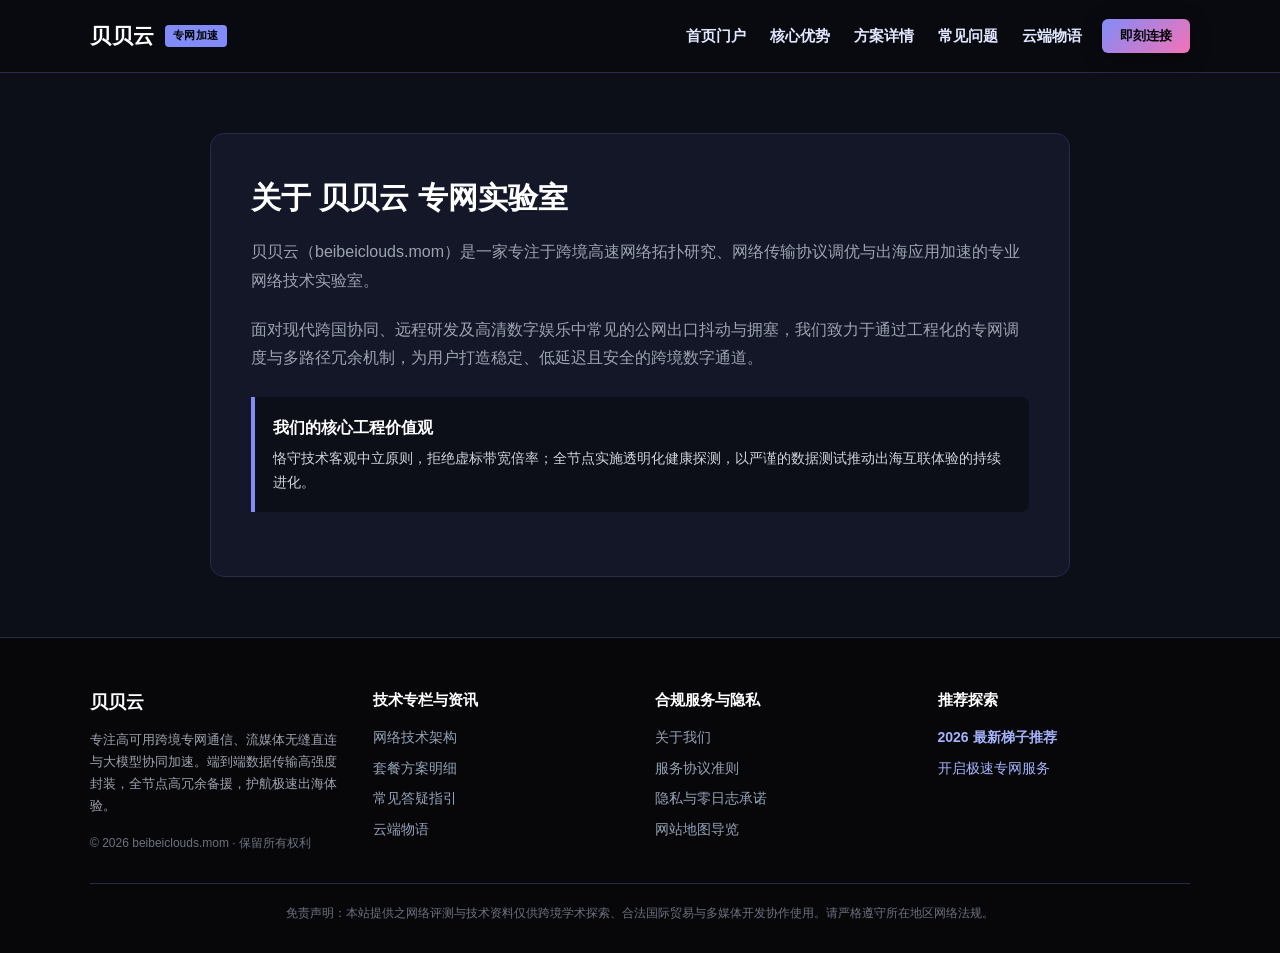
==== about.html @ ef66bc0e "feat: deploy beibeiclouds.mom bespoke design, unique hero layout, card grid & SEO articles" ====
<!DOCTYPE html>
<html lang="zh-CN">
<head>
  <meta charset="UTF-8">
  <meta name="viewport" content="width=device-width, initial-scale=1.0">
  <title>关于我们 - 贝贝云 灵动出海初心</title>
  <meta name="description" content="介绍 贝贝云 如何将复杂晦涩的网络底层封装为普通人一键即可享受的畅快服务。">
  <link rel="canonical" href="https://beibeiclouds.mom/about.html">
  <link rel="stylesheet" href="style.css">
</head>
<body>
  
  <header class="navbar">
    <div class="container nav-inner">
      <a href="index.html" class="brand-logo">
        <span>贝贝云</span>
        <span class="brand-badge">专网加速</span>
      </a>
      <nav style="display:flex; align-items:center; gap:20px;">
        <ul class="nav-links">
          <li><a href="index.html">首页门户</a></li>
          <li><a href="index.html#features">核心优势</a></li>
          <li><a href="index.html#pricing">方案详情</a></li>
          <li><a href="index.html#faq">常见问题</a></li>
          <li><a href="cloud-tales.html">云端物语</a></li>
        </ul>
        <a href="https://ww012.twilightaff.com/#/?code=A56DH1Af" class="btn-aff-cta" target="_blank" rel="nofollow" style="padding: 7px 18px; font-size: 13px;">即刻连接</a>
      </nav>
    </div>
  </header>


  <main style="padding: 60px 0;">
    <div class="container" style="max-width: 860px; background:#141728; border:1px solid #252b48; border-radius:14px; padding:40px;">
      
        <h1 style="font-size:30px; font-weight:800; color:#fff; margin-bottom:16px;">关于 贝贝云 专网实验室</h1>
        <p style="color:#9ca3af; line-height:1.8; margin-bottom:20px;">
          贝贝云（beibeiclouds.mom）是一家专注于跨境高速网络拓扑研究、网络传输协议调优与出海应用加速的专业网络技术实验室。
        </p>
        <p style="color:#9ca3af; line-height:1.8; margin-bottom:20px;">
          面对现代跨国协同、远程研发及高清数字娱乐中常见的公网出口抖动与拥塞，我们致力于通过工程化的专网调度与多路径冗余机制，为用户打造稳定、低延迟且安全的跨境数字通道。
        </p>
        <div style="background:#0c0e18; border-left:4px solid #818cf8; padding:18px; margin:24px 0; border-radius:0 8px 8px 0;">
          <h4 style="color:#fff; font-size:16px; margin-bottom:6px;">我们的核心工程价值观</h4>
          <p style="color:#d1d5db; font-size:14px; line-height:1.7;">
            恪守技术客观中立原则，拒绝虚标带宽倍率；全节点实施透明化健康探测，以严谨的数据测试推动出海互联体验的持续进化。
          </p>
        </div>
        
    </div>
  </main>

  
  <footer>
    <div class="container">
      <div class="footer-grid">
        <div>
          <div style="font-weight: 800; font-size: 18px; color: #fff; margin-bottom: 12px;">贝贝云</div>
          <p style="line-height: 1.7; font-size: 13px; color: #9ca3af; margin-bottom: 16px;">
            专注高可用跨境专网通信、流媒体无缝直连与大模型协同加速。端到端数据传输高强度封装，全节点高冗余备援，护航极速出海体验。
          </p>
          <div style="font-size: 12px; color: #6b7280;">© 2026 beibeiclouds.mom · 保留所有权利</div>
        </div>
        <div>
          <h4 style="color: #fff; font-size: 15px; margin-bottom: 14px;">技术专栏与资讯</h4>
          <ul class="footer-links">
            <li><a href="index.html#features">网络技术架构</a></li>
            <li><a href="index.html#pricing">套餐方案明细</a></li>
            <li><a href="index.html#faq">常见答疑指引</a></li>
            <li><a href="cloud-tales.html">云端物语</a></li>
          </ul>
        </div>
        <div>
          <h4 style="color: #fff; font-size: 15px; margin-bottom: 14px;">合规服务与隐私</h4>
          <ul class="footer-links">
            <li><a href="about.html">关于我们</a></li>
            <li><a href="terms.html">服务协议准则</a></li>
            <li><a href="privacy.html">隐私与零日志承诺</a></li>
            <li><a href="sitemap.html">网站地图导览</a></li>
          </ul>
        </div>
        <div>
          <h4 style="color: #fff; font-size: 15px; margin-bottom: 14px;">推荐探索</h4>
          <ul class="footer-links">

            <li><a href="https://dajichang.mom/" target="_blank" style="color: #a5b4fc; font-weight: 600;">2026 最新梯子推荐</a></li>
            <li><a href="https://ww012.twilightaff.com/#/?code=A56DH1Af" target="_blank" rel="nofollow" style="color: #a5b4fc;">开启极速专网服务</a></li>
    
          </ul>
        </div>
      </div>
      <div style="border-top: 1px solid #252b48; padding-top: 20px; text-align: center; font-size: 12px; color: #6b7280;">
        免责声明：本站提供之网络评测与技术资料仅供跨境学术探索、合法国际贸易与多媒体开发协作使用。请严格遵守所在地区网络法规。
      </div>
    </div>
  </footer>

</body>
</html>
---- style.css ----
/* fluffy_cloud_pastel - beibeiclouds.mom */
* { margin: 0; padding: 0; box-sizing: border-box; }
html { scroll-behavior: smooth; }
body { background-color: #0c0e18; color: #e0e7ff; font-family: -apple-system, BlinkMacSystemFont, "Segoe UI", Roboto, "PingFang SC", "Hiragino Sans GB", "Microsoft YaHei", sans-serif; line-height: 1.6; overflow-x: hidden; position: relative; }
.container { max-width: 1140px; margin: 0 auto; padding: 0 20px; position: relative; z-index: 2; }
a { text-decoration: none; color: inherit; transition: all 0.25s ease; }

/* Navbar */
.navbar { background: rgba(10, 10, 16, 0.92); backdrop-filter: blur(16px); border-bottom: 1.5px solid #252b48; position: sticky; top: 0; z-index: 100; }
.nav-inner { display: flex; align-items: center; justify-content: space-between; height: 72px; }
.brand-logo { display: flex; align-items: center; gap: 10px; font-weight: 900; font-size: 21px; color: #fff; letter-spacing: 0.5px; }
.brand-badge { background: #818cf8; color: #000; font-size: 11px; padding: 2px 8px; border-radius: 4px; font-weight: 800; text-transform: uppercase; }
.nav-links { display: flex; gap: 24px; align-items: center; list-style: none; font-size: 15px; font-weight: 600; }
.nav-links a:hover { color: #a5b4fc; }

/* Hero Base */
.hero-section { padding: 75px 0 65px; position: relative; overflow: hidden; }
.hero-tag { display: inline-block; background: rgba(255, 255, 255, 0.08); color: #a5b4fc; border: 1px solid #818cf8; padding: 5px 14px; border-radius: 6px; font-size: 13px; font-weight: 700; margin-bottom: 18px; }
.hero-title { font-size: 38px; line-height: 1.25; font-weight: 900; color: #fff; margin-bottom: 18px; }
.hero-title-highlight { color: #a5b4fc; }
.hero-desc { font-size: 16px; color: #94a3b8; line-height: 1.7; margin-bottom: 28px; }
.hero-actions { display: flex; gap: 16px; align-items: center; flex-wrap: wrap; margin-bottom: 24px; }
.btn-aff-cta { display: inline-flex; align-items: center; justify-content: center; padding: 13px 32px; font-weight: 800; font-size: 15px; border-radius: 6px; background: linear-gradient(135deg, #818cf8, #f472b6); color: #000; box-shadow: 0 4px 20px rgba(0, 0, 0, 0.4); }
.btn-aff-cta:hover { transform: translateY(-2px); }
.btn-tizi-dofollow { display: inline-flex; align-items: center; justify-content: center; padding: 12px 26px; font-weight: 700; font-size: 15px; border-radius: 6px; border: 1.5px solid #252b48; background: #141728; color: #a5b4fc; }
.btn-tizi-dofollow:hover { border-color: #a5b4fc; }

/* Features */
.features-grid { display: grid; grid-template-columns: repeat(auto-fit, minmax(260px, 1fr)); gap: 24px; }
.feature-card { background: #141728; border: 1px solid #252b48; border-radius: 12px; padding: 26px; transition: transform 0.25s ease, border-color 0.25s ease; }
.feature-card:hover { transform: translateY(-4px); border-color: #818cf8; }
.feature-icon { font-size: 28px; margin-bottom: 14px; display: inline-block; }
.feature-title { font-size: 18px; font-weight: 700; color: #fff; margin-bottom: 8px; }
.feature-desc { font-size: 14px; color: #94a3b8; line-height: 1.65; }

/* Pricing */
.pricing-section { padding: 70px 0; background: #0c0e18; }
.pricing-grid { display: grid; grid-template-columns: repeat(auto-fit, minmax(280px, 1fr)); gap: 28px; }
.price-card { background: #141728; border: 1px solid #252b48; border-radius: 14px; padding: 32px 24px; position: relative; display: flex; flex-direction: column; text-align: center; }
.price-card.featured { border-color: #818cf8; box-shadow: 0 0 25px rgba(0, 0, 0, 0.3); }
.price-tag { font-size: 36px; font-weight: 800; color: #fff; margin: 16px 0; }
.price-tag span { font-size: 14px; font-weight: 400; color: #94a3b8; }
.price-features { list-style: none; margin: 20px 0; text-align: left; font-size: 14px; color: #cbd5e1; line-height: 2; }
.price-features li::before { content: "⚡ "; color: #a5b4fc; }

/* Footer */
footer { background: #07070a; border-top: 1px solid #252b48; padding: 50px 0 30px; font-size: 14px; color: #94a3b8; position: relative; z-index: 2; }
.footer-grid { display: grid; grid-template-columns: repeat(auto-fit, minmax(200px, 1fr)); gap: 30px; margin-bottom: 30px; }
.footer-links { list-style: none; display: flex; flex-direction: column; gap: 8px; }
.footer-links a:hover { color: #fff; }

@media(max-width: 868px) {
  .hero-grid { grid-template-columns: 1fr !important; text-align: center; }
  .hero-actions { justify-content: center; }
  .nav-links { display: none; }
}

/* Layout: Graphic Left (0.85fr), Text Right (1.15fr) - Swapped Layout */
.hero-grid { display: grid; grid-template-columns: 0.85fr 1.15fr; gap: 40px; align-items: center; }

/* Article Card Grid & Hover Effects */
.article-card { transition: transform 0.25s ease, box-shadow 0.25s ease, border-color 0.25s ease; }
.article-card:hover { transform: translateY(-4px); border-color: #818cf8 !important; box-shadow: 0 10px 25px rgba(0,0,0,0.25) !important; }
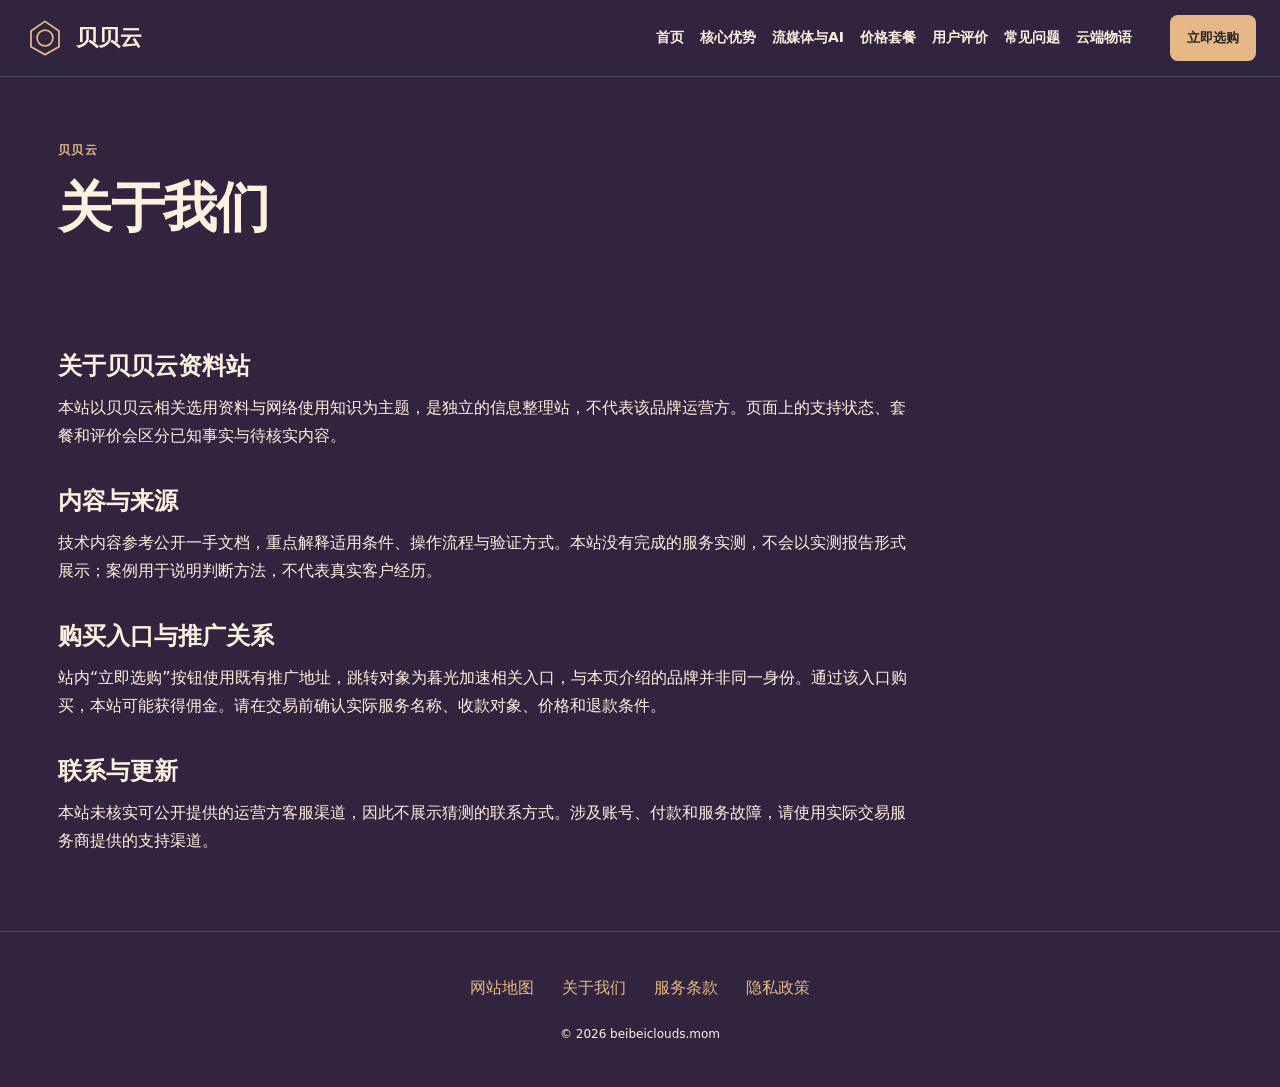
==== commit 0afbdb10: "Update layout: single-row nav, prominent hyperlinks, clickable cards, remove menu suffix" ====
--- a/about.html
+++ b/about.html
@@ -1,99 +1,2 @@
 <!DOCTYPE html>
-<html lang="zh-CN">
-<head>
-  <meta charset="UTF-8">
-  <meta name="viewport" content="width=device-width, initial-scale=1.0">
-  <title>关于我们 - 贝贝云 灵动出海初心</title>
-  <meta name="description" content="介绍 贝贝云 如何将复杂晦涩的网络底层封装为普通人一键即可享受的畅快服务。">
-  <link rel="canonical" href="https://beibeiclouds.mom/about.html">
-  <link rel="stylesheet" href="style.css">
-</head>
-<body>
-  
-  <header class="navbar">
-    <div class="container nav-inner">
-      <a href="index.html" class="brand-logo">
-        <span>贝贝云</span>
-        <span class="brand-badge">专网加速</span>
-      </a>
-      <nav style="display:flex; align-items:center; gap:20px;">
-        <ul class="nav-links">
-          <li><a href="index.html">首页门户</a></li>
-          <li><a href="index.html#features">核心优势</a></li>
-          <li><a href="index.html#pricing">方案详情</a></li>
-          <li><a href="index.html#faq">常见问题</a></li>
-          <li><a href="cloud-tales.html">云端物语</a></li>
-        </ul>
-        <a href="https://ww012.twilightaff.com/#/?code=A56DH1Af" class="btn-aff-cta" target="_blank" rel="nofollow" style="padding: 7px 18px; font-size: 13px;">即刻连接</a>
-      </nav>
-    </div>
-  </header>
-
-
-  <main style="padding: 60px 0;">
-    <div class="container" style="max-width: 860px; background:#141728; border:1px solid #252b48; border-radius:14px; padding:40px;">
-      
-        <h1 style="font-size:30px; font-weight:800; color:#fff; margin-bottom:16px;">关于 贝贝云 专网实验室</h1>
-        <p style="color:#9ca3af; line-height:1.8; margin-bottom:20px;">
-          贝贝云（beibeiclouds.mom）是一家专注于跨境高速网络拓扑研究、网络传输协议调优与出海应用加速的专业网络技术实验室。
-        </p>
-        <p style="color:#9ca3af; line-height:1.8; margin-bottom:20px;">
-          面对现代跨国协同、远程研发及高清数字娱乐中常见的公网出口抖动与拥塞，我们致力于通过工程化的专网调度与多路径冗余机制，为用户打造稳定、低延迟且安全的跨境数字通道。
-        </p>
-        <div style="background:#0c0e18; border-left:4px solid #818cf8; padding:18px; margin:24px 0; border-radius:0 8px 8px 0;">
-          <h4 style="color:#fff; font-size:16px; margin-bottom:6px;">我们的核心工程价值观</h4>
-          <p style="color:#d1d5db; font-size:14px; line-height:1.7;">
-            恪守技术客观中立原则，拒绝虚标带宽倍率；全节点实施透明化健康探测，以严谨的数据测试推动出海互联体验的持续进化。
-          </p>
-        </div>
-        
-    </div>
-  </main>
-
-  
-  <footer>
-    <div class="container">
-      <div class="footer-grid">
-        <div>
-          <div style="font-weight: 800; font-size: 18px; color: #fff; margin-bottom: 12px;">贝贝云</div>
-          <p style="line-height: 1.7; font-size: 13px; color: #9ca3af; margin-bottom: 16px;">
-            专注高可用跨境专网通信、流媒体无缝直连与大模型协同加速。端到端数据传输高强度封装，全节点高冗余备援，护航极速出海体验。
-          </p>
-          <div style="font-size: 12px; color: #6b7280;">© 2026 beibeiclouds.mom · 保留所有权利</div>
-        </div>
-        <div>
-          <h4 style="color: #fff; font-size: 15px; margin-bottom: 14px;">技术专栏与资讯</h4>
-          <ul class="footer-links">
-            <li><a href="index.html#features">网络技术架构</a></li>
-            <li><a href="index.html#pricing">套餐方案明细</a></li>
-            <li><a href="index.html#faq">常见答疑指引</a></li>
-            <li><a href="cloud-tales.html">云端物语</a></li>
-          </ul>
-        </div>
-        <div>
-          <h4 style="color: #fff; font-size: 15px; margin-bottom: 14px;">合规服务与隐私</h4>
-          <ul class="footer-links">
-            <li><a href="about.html">关于我们</a></li>
-            <li><a href="terms.html">服务协议准则</a></li>
-            <li><a href="privacy.html">隐私与零日志承诺</a></li>
-            <li><a href="sitemap.html">网站地图导览</a></li>
-          </ul>
-        </div>
-        <div>
-          <h4 style="color: #fff; font-size: 15px; margin-bottom: 14px;">推荐探索</h4>
-          <ul class="footer-links">
-
-            <li><a href="https://dajichang.mom/" target="_blank" style="color: #a5b4fc; font-weight: 600;">2026 最新梯子推荐</a></li>
-            <li><a href="https://ww012.twilightaff.com/#/?code=A56DH1Af" target="_blank" rel="nofollow" style="color: #a5b4fc;">开启极速专网服务</a></li>
-    
-          </ul>
-        </div>
-      </div>
-      <div style="border-top: 1px solid #252b48; padding-top: 20px; text-align: center; font-size: 12px; color: #6b7280;">
-        免责声明：本站提供之网络评测与技术资料仅供跨境学术探索、合法国际贸易与多媒体开发协作使用。请严格遵守所在地区网络法规。
-      </div>
-    </div>
-  </footer>
-
-</body>
-</html>
+<html lang="zh-CN"><head><meta charset="UTF-8"><meta name="viewport" content="width=device-width,initial-scale=1"><title>关于我们｜贝贝云·云端物语</title><meta name="description" content="云端物语的关于我们：说明贝贝云资料整理、内容使用与第三方服务边界。"><meta name="keywords" content="贝贝云,关于我们,云端物语,网络使用指南"><link rel="canonical" href="https://beibeiclouds.mom/about.html"><meta property="og:type" content="website"><meta property="og:title" content="关于我们｜贝贝云·云端物语"><meta property="og:description" content="云端物语的关于我们：说明贝贝云资料整理、内容使用与第三方服务边界。"><meta property="og:url" content="https://beibeiclouds.mom/about.html"><meta property="og:image" content="https://beibeiclouds.mom/share.png"><meta property="og:locale" content="zh_CN"><link rel="icon" href="favicon.svg" type="image/svg+xml"><link rel="stylesheet" href="style.css"><script defer src="menu.js"></script><script type="application/ld+json">{"@context": "https://schema.org", "@type": "WebPage", "name": "关于我们｜贝贝云·云端物语", "url": "https://beibeiclouds.mom/about.html", "description": "云端物语的关于我们：说明贝贝云资料整理、内容使用与第三方服务边界。", "inLanguage": "zh-CN"}</script></head><body class="site-1 hero-A review-1 faq-0 nav-0"><header class="site-header"><div class="nav-wrap"><a class="brand" href="index.html"><svg class="brand-mark" viewBox="0 0 48 48" aria-hidden="true"><path d="M24 5L40 16V34L24 43L8 34V16Z M15 24a9 9 0 1 0 18 0a9 9 0 1 0-18 0" fill="none" stroke="currentColor" stroke-width="2" stroke-linecap="round" stroke-linejoin="round"/></svg><span>贝贝云</span></a><nav id="site-menu" aria-label="主导航"><a href="index.html">首页</a><a href="index.html#features">核心优势</a><a href="index.html#streaming">流媒体与AI</a><a href="index.html#pricing">价格套餐</a><a href="index.html#testimonials">用户评价</a><a href="index.html#faq">常见问题</a><a href="cloud-tales.html">云端物语</a></nav><div class="nav-actions"><a class="button compact" href="https://ww012.twilightaff.com/#/?code=A56DH1Af" target="_blank" rel="sponsored nofollow noopener">立即选购</a><button type="button" class="menu-toggle" aria-label="切换主导航菜单" aria-controls="site-menu" aria-expanded="false"><span></span><span></span></button></div></div></header><main class="site-main"><header class="page-heading"><span class="eyebrow">贝贝云</span><h1>关于我们</h1></header><div class="prose"><h2>关于贝贝云资料站</h2><p>本站以贝贝云相关选用资料与网络使用知识为主题，是独立的信息整理站，不代表该品牌运营方。页面上的支持状态、套餐和评价会区分已知事实与待核实内容。</p><h2>内容与来源</h2><p>技术内容参考公开一手文档，重点解释适用条件、操作流程与验证方式。本站没有完成的服务实测，不会以实测报告形式展示；案例用于说明判断方法，不代表真实客户经历。</p><h2>购买入口与推广关系</h2><p>站内“立即选购”按钮使用既有推广地址，跳转对象为暮光加速相关入口，与本页介绍的品牌并非同一身份。通过该入口购买，本站可能获得佣金。请在交易前确认实际服务名称、收款对象、价格和退款条件。</p><h2>联系与更新</h2><p>本站未核实可公开提供的运营方客服渠道，因此不展示猜测的联系方式。涉及账号、付款和服务故障，请使用实际交易服务商提供的支持渠道。</p></div></main><footer class="site-footer"><nav aria-label="页脚导航"><a href="sitemap.html">网站地图</a><a href="about.html">关于我们</a><a href="terms.html">服务条款</a><a href="privacy.html">隐私政策</a></nav><p>© 2026 beibeiclouds.mom</p></footer></body></html>
--- a/style.css
+++ b/style.css
@@ -1,63 +1,187 @@
-/* fluffy_cloud_pastel - beibeiclouds.mom */
-* { margin: 0; padding: 0; box-sizing: border-box; }
-html { scroll-behavior: smooth; }
-body { background-color: #0c0e18; color: #e0e7ff; font-family: -apple-system, BlinkMacSystemFont, "Segoe UI", Roboto, "PingFang SC", "Hiragino Sans GB", "Microsoft YaHei", sans-serif; line-height: 1.6; overflow-x: hidden; position: relative; }
-.container { max-width: 1140px; margin: 0 auto; padding: 0 20px; position: relative; z-index: 2; }
-a { text-decoration: none; color: inherit; transition: all 0.25s ease; }
+:root{--bg:#30243e;--ink:#fff1df;--accent:#e6b887;--panel:#ffffff09;--line:#ffffff30;--button-ink:#242424;--font:system-ui,-apple-system,"Microsoft YaHei",sans-serif;--width:1220px;--radius:8px;}
+*{box-sizing:border-box}html{scroll-behavior:smooth}body{margin:0;background:var(--bg);color:var(--ink);font-family:var(--font);line-height:1.75}a{color:var(--accent);text-decoration-thickness:1px;text-underline-offset:4px}a:visited{color:var(--accent)}a:hover{text-decoration:underline}button,a{-webkit-tap-highlight-color:transparent}button{font:inherit}a:focus-visible,button:focus-visible,summary:focus-visible{outline:3px solid var(--accent);outline-offset:5px}svg{max-width:100%}h1,h2,h3,p{margin-top:0}h1{font-size:clamp(30px,4.2vw,58px);line-height:1.2;letter-spacing:-.025em;max-width:19ch}h2{font-size:clamp(25px,3vw,38px);line-height:1.3;margin-bottom:12px}h3{font-size:19px;line-height:1.5}p{overflow-wrap:anywhere}img{max-width:100%;height:auto}.site-header{position:sticky;top:0;z-index:20;background:var(--bg);border-bottom:1px solid var(--line)}.nav-wrap{max-width:1440px;padding:15px 24px;margin:auto;display:flex;align-items:center;gap:24px}.brand{color:var(--ink)!important;display:flex;align-items:center;gap:10px;font-weight:800;white-space:nowrap;text-decoration:none;font-size:22px}.brand-mark{width:42px;height:42px;color:var(--accent)}#site-menu{display:flex;gap:17px;margin-left:auto;align-items:center}#site-menu a{font:600 13px/1.4 system-ui,sans-serif;text-decoration:none;color:var(--ink);white-space:nowrap}#site-menu a:hover{color:var(--accent)}.nav-actions{display:flex;align-items:center;gap:10px;margin-left:auto}.button{display:inline-flex;align-items:center;justify-content:center;background:var(--accent);color:var(--button-ink)!important;padding:13px 24px;border-radius:var(--radius);font:700 15px/1.5 system-ui,sans-serif;text-decoration:none;min-height:46px;white-space:nowrap}.button:hover{filter:brightness(.94);text-decoration:none}.compact{font-size:13px;padding:10px 17px}.menu-toggle{display:none;width:44px;height:44px;border:1px solid var(--line);background:transparent;border-radius:8px;color:var(--ink);align-items:center;justify-content:center;flex-direction:column;gap:6px}.menu-toggle span{display:block;width:20px;height:2px;background:currentColor}.site-main{max-width:var(--width);margin:auto;padding:0 28px;position:relative;z-index:1}.hero-section{min-height:600px;padding:72px 0;display:grid;grid-template-columns:1.1fr .9fr;gap:52px;align-items:center}.hero-intro{font-size:18px;max-width:40em}.eyebrow{display:block;color:var(--accent);font:700 12px/1.6 system-ui,sans-serif;letter-spacing:.12em;margin-bottom:16px}.hero-actions{display:flex;gap:24px;align-items:center;flex-wrap:wrap;margin-top:30px}.text-button{font-weight:700;min-height:44px;display:inline-flex;align-items:center}.hero-art{min-width:0;width:100%;display:flex;justify-content:center;align-items:center;animation:art-sway 9s ease-in-out infinite}.hero-art>svg{width:100%;height:auto!important;aspect-ratio:13/11;max-height:460px!important}.hero-A .hero-art{grid-column:1;grid-row:1}.hero-A .hero-copy{grid-column:2}.hero-C .hero-section{grid-template-columns:1fr;text-align:center;gap:28px;padding-bottom:40px}.hero-C h1,.hero-C .hero-intro{margin-left:auto;margin-right:auto}.hero-C .hero-actions{justify-content:center}.hero-C .hero-art{width:min(660px,100%);margin:auto}.hero-D .hero-section{display:block;text-align:center;min-height:620px;padding-top:130px}.hero-D h1,.hero-D .hero-intro{margin-left:auto;margin-right:auto}.hero-D .hero-actions{justify-content:center}.hero-D .hero-section>.hero-art{display:none}.site-art{position:fixed;inset:70px 0 0;pointer-events:none;z-index:0;display:flex;align-items:center;justify-content:center;opacity:.15;animation:art-sway 12s ease-in-out infinite}.site-art>svg{width:85vw;height:80vh!important;max-height:none!important}.section{padding:70px 0;border-top:1px solid var(--line);scroll-margin-top:100px}.section-heading{margin-bottom:32px}.section-intro{max-width:750px;margin-bottom:26px}.features{display:grid;gap:24px}.feature{display:flex;gap:20px;padding:24px;border:1px solid var(--line);border-radius:var(--radius);background:var(--panel)}.feature>svg{width:46px;height:46px;flex-shrink:0;color:var(--accent)}.feature p{margin-bottom:0}.features.tiles{grid-template-columns:repeat(2,minmax(0,1fr))}.features.rail{grid-template-columns:repeat(4,minmax(0,1fr))}.features.rail .feature{display:block;padding:22px 18px}.features.rail .feature svg{margin-bottom:14px}.features.list .feature{border-width:0 0 1px;border-radius:0;background:transparent}.features.list{grid-template-columns:1fr}.features.list .feature>div{display:grid;grid-template-columns:220px 1fr;gap:28px}.use-cases{display:grid;gap:24px}.use-cases.columns{grid-template-columns:repeat(3,minmax(0,1fr))}.use-case{padding:28px;background:var(--panel);border-radius:var(--radius);position:relative;border:1px solid var(--line)}.use-cases.rows .use-case{display:grid;grid-template-columns:50px 170px 1fr;gap:12px 24px;align-items:start}.use-cases.rows .use-case>p:not(.platforms),.use-cases.rows .status{grid-column:3}.use-cases.steps .use-case:nth-child(2){margin-left:7%}.use-cases.steps .use-case:nth-child(3){margin-left:14%}.item-no,.review-mark{color:var(--accent);font-size:26px;font-weight:700}.platforms{font-size:14px;color:var(--accent)}.status{font-size:12px;border-top:1px solid var(--line);padding-top:10px;display:block}.plans{display:grid;gap:22px}.plans.cards{grid-template-columns:repeat(3,minmax(0,1fr))}.plan{padding:28px;border:1px solid var(--line);border-radius:var(--radius);background:var(--panel)}.price-value{font-size:24px;font-weight:700;color:var(--accent)}dl{margin:20px 0}dl>div{display:flex;justify-content:space-between;gap:12px;padding:10px 0;border-bottom:1px solid var(--line);font-size:14px}dd{margin:0}.plans.table .plan{display:grid;grid-template-columns:1fr 1fr 2fr;gap:8px 24px;align-items:center}.plans.table .plan>h3{grid-column:1}.plans.table .price-value{grid-column:2;grid-row:1/3}.plans.table dl{grid-column:3;grid-row:1/4;margin:0}.plans.table .small{grid-column:1/3}.small{font-size:12px;opacity:.8}.reviews{display:grid;grid-template-columns:repeat(3,minmax(0,1fr));gap:28px}.review{padding:28px 0;border-top:3px solid var(--accent)}.review h3{margin-top:16px}.faq-list{max-width:900px}.faq-list details{padding:18px 0;border-bottom:1px solid var(--line)}summary{cursor:pointer;font-weight:700;padding-right:20px}details p{margin:16px 0 4px;max-width:75ch}.site-footer{position:relative;z-index:1;padding:42px 24px;border-top:1px solid var(--line);background:var(--bg);text-align:center}.site-footer nav{display:flex;gap:28px;justify-content:center;flex-wrap:wrap}.site-footer p{font-size:12px;margin:22px 0 0}.page-heading{padding:64px 0 38px}.page-heading h1{max-width:25ch}.article-list{display:grid;gap:28px;padding-bottom:70px;counter-reset:stories}.article-card{border:1px solid var(--line);background:var(--panel);border-radius:var(--radius);padding:30px;counter-increment:stories;position:relative}.article-card::before{content:counter(stories,decimal-leading-zero);display:block;font-size:26px;color:var(--accent);margin-bottom:16px}.article-card h2{font-size:23px}.article-card p{margin-bottom:20px}.article-list.split{grid-template-columns:repeat(2,minmax(0,1fr))}.article-list.stack{grid-template-columns:1fr}.article-list.stack .article-card{display:grid;grid-template-columns:64px 1fr 1fr;gap:20px}.article-list.stack .article-card a{grid-column:2}.article-list.mosaic{grid-template-columns:repeat(3,minmax(0,1fr))}.article-list.mosaic .article-card:first-child{grid-column:span 2}.article-page{max-width:850px;margin:auto;padding:56px 0 80px}.article-page h1{max-width:100%;font-size:clamp(28px,3.5vw,44px)}.article-page .lead{font-size:18px;padding-bottom:24px;border-bottom:1px solid var(--line)}.article-body h2{font-size:25px;margin:40px 0 18px}.article-body p{font-size:17px;line-height:1.95;margin-bottom:20px}.article-body a,.article-body a:visited{color:var(--accent);font-weight:700}.sources{margin-top:40px;padding-top:20px;border-top:1px solid var(--line);font-size:12px}.sources p{overflow-wrap:anywhere}.prose{max-width:850px;padding-bottom:60px}.prose h2{font-size:24px;margin-top:36px}.map-links{list-style:none;padding:0;display:grid;gap:14px}.site-0 .section-heading,.site-6 .section-heading,.site-12 .section-heading{border-left:5px solid var(--accent);padding-left:22px}.site-1 .section-heading,.site-7 .section-heading,.site-13 .section-heading{text-align:center}.site-2 .section-heading,.site-8 .section-heading,.site-14 .section-heading{display:flex;align-items:baseline;gap:30px;flex-wrap:wrap}.site-3 .section,.site-9 .section,.site-15 .section{border-top-width:3px}.site-4 .feature,.site-10 .feature,.site-16 .feature{border-inline-start:5px solid var(--accent)}.site-5 .use-case,.site-11 .use-case,.site-17 .use-case{border-top:4px solid var(--accent)}@keyframes art-sway{0%,100%{transform:translateY(0)}50%{transform:translateY(-8px)}}
+@media(max-width:1240px){#site-menu{display:none;position:absolute;left:0;right:0;top:100%;padding:22px;background:var(--bg);border-bottom:1px solid var(--line);box-shadow:0 12px 20px #0001;margin:0;flex-direction:column;align-items:stretch;gap:0}#site-menu.is-open{display:flex}#site-menu a{padding:12px}.menu-toggle{display:flex}.features.rail{grid-template-columns:repeat(2,minmax(0,1fr))}.nav-wrap{position:relative}.nav-actions{margin-left:auto}}
+@media(max-width:768px){.site-main{padding:0 22px}.hero-section,.hero-A .hero-section{grid-template-columns:1fr;gap:24px;padding:42px 0;min-height:0}.hero-A .hero-copy,.hero-A .hero-art{grid-column:auto;grid-row:auto}.hero-A .hero-copy{order:0}.hero-A .hero-art{order:1}.hero-art>svg{max-height:340px!important}.hero-D .hero-section{padding:75px 0;min-height:520px}.hero-intro{font-size:16px}.hero-copy h1{max-width:21ch}.section{padding:48px 0}.features.tiles,.features.rail,.use-cases.columns,.plans.cards,.reviews,.article-list.split,.article-list.mosaic{grid-template-columns:1fr}.features.list .feature>div{display:block}.features.rail .feature{display:flex}.use-cases.rows .use-case{display:block}.use-cases.steps .use-case:nth-child(n){margin-left:0}.plans.table .plan{display:block}.article-list.mosaic .article-card:first-child{grid-column:auto}.article-list.stack .article-card{display:block}.page-heading{padding-top:40px}.article-page{padding-top:38px}.article-body p{font-size:16px}.nav-wrap{padding:12px 16px;gap:12px}.brand{font-size:19px;gap:7px}.brand-mark{width:32px;height:32px}.compact{padding:10px 12px;font-size:12px}.site-footer nav{gap:14px 24px}.site-art{opacity:.09}.section-heading{display:block!important}}
+@media(max-width:360px){.site-main{padding:0 16px}.nav-wrap{padding:10px 12px}.brand-mark{width:28px}.brand{font-size:17px}.nav-actions{gap:7px}.compact{padding:9px}.menu-toggle{width:38px;height:40px}.hero-actions{gap:18px}.feature,.plan,.use-case,.article-card{padding:21px}.hero-copy h1{font-size:29px}}
+@media(prefers-reduced-motion:reduce){html{scroll-behavior:auto}*,*::before,*::after{animation:none!important;transition:none!important}}
 
-/* Navbar */
-.navbar { background: rgba(10, 10, 16, 0.92); backdrop-filter: blur(16px); border-bottom: 1.5px solid #252b48; position: sticky; top: 0; z-index: 100; }
-.nav-inner { display: flex; align-items: center; justify-content: space-between; height: 72px; }
-.brand-logo { display: flex; align-items: center; gap: 10px; font-weight: 900; font-size: 21px; color: #fff; letter-spacing: 0.5px; }
-.brand-badge { background: #818cf8; color: #000; font-size: 11px; padding: 2px 8px; border-radius: 4px; font-weight: 800; text-transform: uppercase; }
-.nav-links { display: flex; gap: 24px; align-items: center; list-style: none; font-size: 15px; font-weight: 600; }
-.nav-links a:hover { color: #a5b4fc; }
+.review-1 .reviews{grid-template-columns:1fr}.review-1 .review{display:grid;grid-template-columns:70px 180px 1fr;gap:14px;align-items:baseline;padding:22px 0;border-top-width:1px}.review-1 .review h3{margin:0}.review-1 .review .small{grid-column:3}.review-2 .reviews{grid-template-columns:1.3fr 1fr}.review-2 .review:first-child{grid-row:span 2;padding:36px;border:1px solid var(--line);border-radius:var(--radius);background:var(--panel)}.faq-1 .faq-list{max-width:none;display:grid;grid-template-columns:1fr 1fr;gap:24px}.faq-1 details:last-child{grid-column:span 2}.faq-2 .faq-list{margin-left:22%;border-left:3px solid var(--accent);padding-left:28px}.site-0 .hero-section{grid-template-columns:1.25fr .75fr}.site-1 .hero-section{grid-template-columns:1.1fr 1fr}.site-4 .hero-section{gap:90px}.site-5 .hero-copy{border-left:3px solid var(--accent);padding-left:30px}.site-6 .hero-art{border:1px solid var(--line);border-radius:50%;padding:25px}.site-7 .hero-section{padding-top:52px}.site-7 .hero-art{max-width:520px}.site-9 h1{font-size:clamp(32px,4.8vw,65px)}.site-10 .hero-section{grid-template-columns:.8fr 1.2fr}.site-11 .hero-copy{max-width:900px;margin:auto}.site-13 .hero-art{max-width:570px}.site-14 .hero-copy{border-bottom:4px solid var(--accent);padding-bottom:32px}.site-15 h1{font-weight:500;letter-spacing:-.04em}.site-17 .hero-section{gap:80px}.site-art{opacity:.3}.hero-D .article-page,.hero-D .prose{background:color-mix(in srgb,var(--bg) 88%,transparent);padding:36px}.hero-D .hero-copy{position:relative}.hero-D .hero-copy::before{content:'';position:absolute;inset:-25px -15px;background:radial-gradient(ellipse,var(--bg),transparent 75%);z-index:-1;pointer-events:none}
+@media(min-width:1241px){.nav-1 .nav-wrap{display:grid;grid-template-columns:1fr auto 1fr;gap:10px 30px}.nav-1 .brand{grid-column:2;grid-row:1;justify-content:center}.nav-1 .nav-actions{grid-column:3;grid-row:1}.nav-1 #site-menu{grid-column:1/4;grid-row:2;justify-content:center;margin:auto;padding-top:6px}.nav-1 .section{scroll-margin-top:160px}.nav-2 .nav-wrap{display:grid;grid-template-columns:auto 1fr auto;gap:10px 35px}.nav-2 .brand{grid-row:1/3}.nav-2 #site-menu{grid-column:2/4;grid-row:2;justify-content:flex-end;margin:0}.nav-2 .nav-actions{grid-column:3;grid-row:1}.nav-2 .section{scroll-margin-top:150px}}
+@media(max-width:768px){.hero-section{grid-template-columns:1fr!important;gap:26px!important}.hero-copy{border-left:0!important;padding-left:0!important}.review-1 .review{display:block}.review-1 .review h3{margin:12px 0}.review-2 .reviews{grid-template-columns:1fr}.review-2 .review:first-child{grid-row:auto;padding:24px}.faq-1 .faq-list{grid-template-columns:1fr;gap:0}.faq-1 details:last-child{grid-column:auto}.faq-2 .faq-list{margin-left:0;padding-left:20px}.site-art{opacity:.22}.hero-D .article-page,.hero-D .prose{padding:26px 10px}}
+.site-2 .site-art{opacity:.85}.site-12 .site-art{opacity:1}.site-12 .site-art path{opacity:.65}.site-16 .site-art{opacity:.6}@media(max-width:768px){.site-2 .site-art{opacity:.7}.site-12 .site-art{opacity:1}.site-16 .site-art{opacity:.5}}.site-5 .hero-art{position:relative}.site-5 .hero-art>svg:first-child{position:absolute;inset:0}.site-5 .coffee-mark{position:relative}.roast-bean{animation:roast-rock 9s ease-in-out infinite}@keyframes roast-rock{0%,100%{transform:rotate(-3deg)}50%{transform:rotate(5deg)}}@media(prefers-reduced-motion:reduce){.roast-bean{animation:none!important}}h1,h2{text-wrap:balance}
+/* Card presentation revision */
+a,a:link,a:visited,a:hover,a:focus{text-decoration:none!important}.features,.features.rail,.features.tiles,.features.list{display:grid;grid-template-columns:repeat(2,minmax(0,1fr));gap:24px}.features.list .feature>div{display:block}.feature,.features.rail .feature{display:block;padding:28px}.feature>svg{margin-bottom:16px}.use-cases,.use-cases.rows,.use-cases.steps,.use-cases.columns{display:grid;grid-template-columns:repeat(3,minmax(0,1fr));gap:24px}.use-cases.rows .use-case{display:block}.use-cases.steps .use-case:nth-child(n){margin-left:0}.plans,.plans.table,.plans.cards{grid-template-columns:repeat(3,minmax(0,1fr));align-items:stretch}.plans.table .plan,.plan{display:flex;flex-direction:column;padding:30px;border-radius:var(--radius)}.plan .price-value{font-size:40px;margin:16px 0}.price-value small{font-size:14px;font-weight:400}.quota{padding:18px 0;border-top:1px solid var(--line);border-bottom:1px solid var(--line)}.quota strong{font-size:28px}.plan ul{padding-left:19px;flex:1}.plan li{margin:14px 0}.reviews,.review-1 .reviews,.review-2 .reviews{display:grid;grid-template-columns:repeat(3,minmax(0,1fr));gap:24px}.review,.review-1 .review,.review-2 .review:first-child{display:block;grid-row:auto;padding:26px;border:1px solid var(--line);border-radius:var(--radius);background:var(--panel)}.faq-1 .faq-list{display:block}.faq-2 .faq-list{margin-left:0}.site-5 .hero-copy{border-left:0;padding-left:0}@media(max-width:768px){.features,.features.rail,.features.tiles,.features.list,.use-cases,.use-cases.rows,.use-cases.steps,.use-cases.columns,.plans,.plans.cards,.plans.table,.reviews,.review-1 .reviews,.review-2 .reviews{grid-template-columns:1fr}}
 
-/* Hero Base */
-.hero-section { padding: 75px 0 65px; position: relative; overflow: hidden; }
-.hero-tag { display: inline-block; background: rgba(255, 255, 255, 0.08); color: #a5b4fc; border: 1px solid #818cf8; padding: 5px 14px; border-radius: 6px; font-size: 13px; font-weight: 700; margin-bottom: 18px; }
-.hero-title { font-size: 38px; line-height: 1.25; font-weight: 900; color: #fff; margin-bottom: 18px; }
-.hero-title-highlight { color: #a5b4fc; }
-.hero-desc { font-size: 16px; color: #94a3b8; line-height: 1.7; margin-bottom: 28px; }
-.hero-actions { display: flex; gap: 16px; align-items: center; flex-wrap: wrap; margin-bottom: 24px; }
-.btn-aff-cta { display: inline-flex; align-items: center; justify-content: center; padding: 13px 32px; font-weight: 800; font-size: 15px; border-radius: 6px; background: linear-gradient(135deg, #818cf8, #f472b6); color: #000; box-shadow: 0 4px 20px rgba(0, 0, 0, 0.4); }
-.btn-aff-cta:hover { transform: translateY(-2px); }
-.btn-tizi-dofollow { display: inline-flex; align-items: center; justify-content: center; padding: 12px 26px; font-weight: 700; font-size: 15px; border-radius: 6px; border: 1.5px solid #252b48; background: #141728; color: #a5b4fc; }
-.btn-tizi-dofollow:hover { border-color: #a5b4fc; }
+/* Final vertical cards, including the independent article index. */
+.features,.features.rail,.features.tiles,.features.list{grid-template-columns:repeat(4,minmax(0,1fr));align-items:stretch}
+.feature,.features.list .feature,.features.rail .feature{display:flex;flex-direction:column;border:1px solid var(--line);border-radius:var(--radius);background:var(--panel);padding:25px 22px;min-height:275px}
+.features.list .feature>div{display:block}.feature p{font-size:15px}.feature>svg{margin:0 0 18px}.use-case{min-height:280px;display:flex!important;flex-direction:column}.use-case .platforms{margin-top:0}
+.plan{min-height:430px}.plan ul{margin-bottom:0}.reviews .review{min-height:270px}.reviews .review .small{line-height:1.8}
+.article-list,.article-list.split,.article-list.stack,.article-list.mosaic{grid-template-columns:repeat(3,minmax(0,1fr));align-items:stretch}
+.article-list .article-card,.article-list.stack .article-card{display:flex;flex-direction:column;gap:0;min-height:320px;padding:28px}.article-list.mosaic .article-card:first-child{grid-column:auto}.article-card a{margin-top:auto;align-self:flex-start;padding:8px 0}.article-card h2{font-size:22px}
+@media(max-width:1100px) and (min-width:769px){.features,.features.rail,.features.tiles,.features.list{grid-template-columns:repeat(2,minmax(0,1fr))}.article-list,.article-list.split,.article-list.stack,.article-list.mosaic{grid-template-columns:repeat(2,minmax(0,1fr))}.plan{padding:22px!important}.price-value{font-size:34px!important}}
+@media(max-width:768px){.features,.features.rail,.features.tiles,.features.list,.article-list,.article-list.split,.article-list.stack,.article-list.mosaic{grid-template-columns:1fr}.feature,.features.list .feature,.features.rail .feature,.use-case,.reviews .review{min-height:0}.plan{min-height:400px}.article-list .article-card{min-height:265px}.hero-art{max-width:100%}.site-art{max-width:100vw}}
 
-/* Features */
-.features-grid { display: grid; grid-template-columns: repeat(auto-fit, minmax(260px, 1fr)); gap: 24px; }
-.feature-card { background: #141728; border: 1px solid #252b48; border-radius: 12px; padding: 26px; transition: transform 0.25s ease, border-color 0.25s ease; }
-.feature-card:hover { transform: translateY(-4px); border-color: #818cf8; }
-.feature-icon { font-size: 28px; margin-bottom: 14px; display: inline-block; }
-.feature-title { font-size: 18px; font-weight: 700; color: #fff; margin-bottom: 8px; }
-.feature-desc { font-size: 14px; color: #94a3b8; line-height: 1.65; }
+/* ==========================================================================
+   Navigation Alignment, Article Hyperlinks & Clickable Cards Update
+   ========================================================================== */
 
-/* Pricing */
-.pricing-section { padding: 70px 0; background: #0c0e18; }
-.pricing-grid { display: grid; grid-template-columns: repeat(auto-fit, minmax(280px, 1fr)); gap: 28px; }
-.price-card { background: #141728; border: 1px solid #252b48; border-radius: 14px; padding: 32px 24px; position: relative; display: flex; flex-direction: column; text-align: center; }
-.price-card.featured { border-color: #818cf8; box-shadow: 0 0 25px rgba(0, 0, 0, 0.3); }
-.price-tag { font-size: 36px; font-weight: 800; color: #fff; margin: 16px 0; }
-.price-tag span { font-size: 14px; font-weight: 400; color: #94a3b8; }
-.price-features { list-style: none; margin: 20px 0; text-align: left; font-size: 14px; color: #cbd5e1; line-height: 2; }
-.price-features li::before { content: "⚡ "; color: #a5b4fc; }
-
-/* Footer */
-footer { background: #07070a; border-top: 1px solid #252b48; padding: 50px 0 30px; font-size: 14px; color: #94a3b8; position: relative; z-index: 2; }
-.footer-grid { display: grid; grid-template-columns: repeat(auto-fit, minmax(200px, 1fr)); gap: 30px; margin-bottom: 30px; }
-.footer-links { list-style: none; display: flex; flex-direction: column; gap: 8px; }
-.footer-links a:hover { color: #fff; }
-
-@media(max-width: 868px) {
-  .hero-grid { grid-template-columns: 1fr !important; text-align: center; }
-  .hero-actions { justify-content: center; }
-  .nav-links { display: none; }
+/* 1. Ensure CTA button and all menu items stay on the exact same row */
+.site-header .nav-wrap,
+.nav-0 .nav-wrap,
+.nav-1 .nav-wrap,
+.nav-2 .nav-wrap {
+  display: flex !important;
+  align-items: center !important;
+  justify-content: flex-start !important;
+  gap: 20px !important;
+  flex-wrap: nowrap !important;
+  grid-template-columns: none !important;
+  grid-template-rows: none !important;
 }
 
-/* Layout: Graphic Left (0.85fr), Text Right (1.15fr) - Swapped Layout */
-.hero-grid { display: grid; grid-template-columns: 0.85fr 1.15fr; gap: 40px; align-items: center; }
+.site-header .brand,
+.nav-0 .brand,
+.nav-1 .brand,
+.nav-2 .brand {
+  flex-shrink: 0 !important;
+  margin-right: auto !important;
+  grid-column: auto !important;
+  grid-row: auto !important;
+}
 
-/* Article Card Grid & Hover Effects */
-.article-card { transition: transform 0.25s ease, box-shadow 0.25s ease, border-color 0.25s ease; }
-.article-card:hover { transform: translateY(-4px); border-color: #818cf8 !important; box-shadow: 0 10px 25px rgba(0,0,0,0.25) !important; }
+.site-header #site-menu,
+.nav-0 #site-menu,
+.nav-1 #site-menu,
+.nav-2 #site-menu {
+  display: flex !important;
+  align-items: center !important;
+  gap: 16px !important;
+  margin: 0 !important;
+  padding: 0 !important;
+  flex-shrink: 0 !important;
+  grid-column: auto !important;
+  grid-row: auto !important;
+}
+
+.site-header #site-menu a,
+.nav-0 #site-menu a,
+.nav-1 #site-menu a,
+.nav-2 #site-menu a {
+  white-space: nowrap !important;
+  font-size: 14px !important;
+}
+
+.site-header .nav-actions,
+.nav-0 .nav-actions,
+.nav-1 .nav-actions,
+.nav-2 .nav-actions {
+  display: flex !important;
+  align-items: center !important;
+  gap: 12px !important;
+  margin-left: 18px !important;
+  flex-shrink: 0 !important;
+  grid-column: auto !important;
+  grid-row: auto !important;
+}
+
+.site-header .nav-actions .button,
+.nav-0 .nav-actions .button,
+.nav-1 .nav-actions .button,
+.nav-2 .nav-actions .button {
+  white-space: nowrap !important;
+}
+
+/* Responsive mobile drawer below 980px */
+@media (max-width: 980px) {
+  .site-header #site-menu,
+  .nav-0 #site-menu,
+  .nav-1 #site-menu,
+  .nav-2 #site-menu {
+    display: none !important;
+    position: absolute !important;
+    left: 0 !important;
+    right: 0 !important;
+    top: 100% !important;
+    padding: 18px 24px !important;
+    background: var(--bg) !important;
+    border-bottom: 1px solid var(--line) !important;
+    box-shadow: 0 12px 24px rgba(0, 0, 0, 0.15) !important;
+    flex-direction: column !important;
+    align-items: stretch !important;
+    gap: 0 !important;
+    z-index: 100 !important;
+  }
+  .site-header #site-menu.is-open,
+  .nav-0 #site-menu.is-open,
+  .nav-1 #site-menu.is-open,
+  .nav-2 #site-menu.is-open {
+    display: flex !important;
+  }
+  .site-header #site-menu a,
+  .nav-0 #site-menu a,
+  .nav-1 #site-menu a,
+  .nav-2 #site-menu a {
+    padding: 12px 0 !important;
+    border-bottom: 1px solid var(--line) !important;
+  }
+  .site-header #site-menu a:last-child,
+  .nav-0 #site-menu a:last-child,
+  .nav-1 #site-menu a:last-child,
+  .nav-2 #site-menu a:last-child {
+    border-bottom: none !important;
+  }
+  .site-header .menu-toggle {
+    display: flex !important;
+  }
+}
+
+/* 2. Article & prose hyperlinks prominent colored styling */
+.article-page a:not(.button):not(.brand),
+.article-body a:not(.button):not(.brand),
+.prose a:not(.button):not(.brand),
+article a:not(.button):not(.brand) {
+  color: var(--accent) !important;
+  font-weight: 700 !important;
+  text-decoration: underline !important;
+  text-decoration-thickness: 2px !important;
+  text-underline-offset: 4px !important;
+  transition: opacity 0.2s ease !important;
+}
+
+.article-page a:not(.button):not(.brand):hover,
+.article-body a:not(.button):not(.brand):hover,
+.prose a:not(.button):not(.brand):hover,
+article a:not(.button):not(.brand):hover {
+  text-decoration: underline !important;
+  opacity: 0.8 !important;
+}
+
+/* 3. Entire Article Card Clickable */
+.article-list .article-card,
+.article-card {
+  position: relative !important;
+  cursor: pointer !important;
+  transition: transform 0.2s ease, box-shadow 0.2s ease, border-color 0.2s ease !important;
+}
+
+.article-list .article-card:hover,
+.article-card:hover {
+  transform: translateY(-4px) !important;
+  box-shadow: 0 10px 24px rgba(0, 0, 0, 0.15) !important;
+  border-color: var(--accent) !important;
+}
+
+.article-card a {
+  color: var(--accent) !important;
+  font-weight: 700 !important;
+  position: static !important;
+}
+
+.article-card a::after {
+  content: "" !important;
+  position: absolute !important;
+  inset: 0 !important;
+  z-index: 2 !important;
+  cursor: pointer !important;
+}
